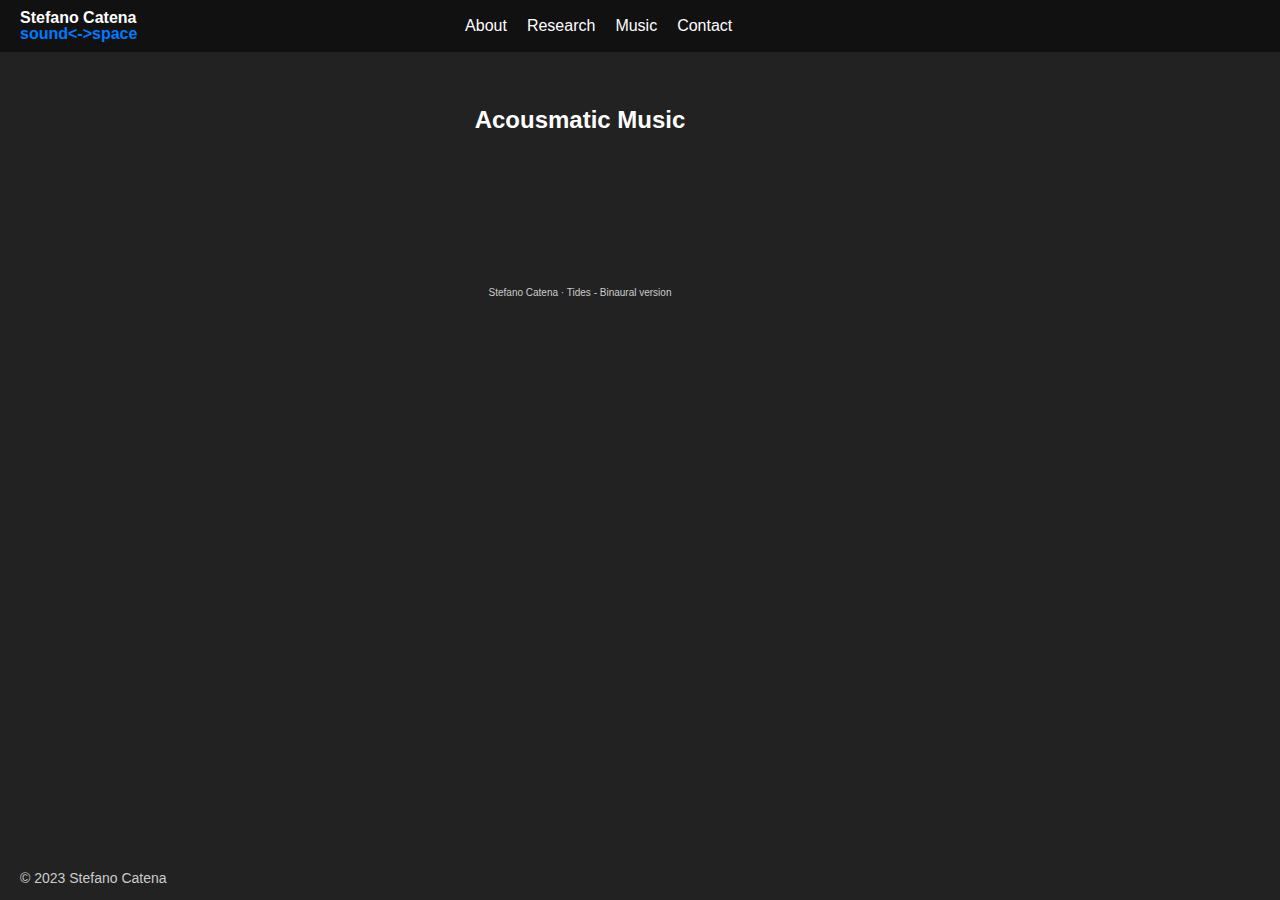
==== music.html @ 9e27ecdf "Upload files" ====
<!DOCTYPE html>
<html lang="en">
<head>
  <meta charset="UTF-8">
  <meta name="viewport" content="width=device-width, initial-scale=1.0">
  <title>Stefano Catena - Music</title>
  <link rel="stylesheet" href="styles.css">
</head>
<body>
  <header>
    <div class="header-content">
        <div class="branding">
            <h1>
              <a href="index.html">
                <span class="name">Stefano Catena</span><br>
                <span class="tagline">sound&lt;-&gt;space</span>
            </a>
            </h1>
        </div>
        <nav>
        <ul>
            <li><a href="index.html">About</a></li>
            <li><a href="research.html">Research</a></li>
            <li><a href="music.html">Music</a></li>
            <li><a href="contact.html">Contact</a></li>
        </ul>
        </nav>
    </div>
  </header>
  <div class="fixed-image"></div>


  <main>
    <section id="music">
      <h2>Acousmatic Music</h2>
    </section>
    <section>
      <iframe width="500" height="100" scrolling="no" frameborder="no" allow="autoplay" src="https://w.soundcloud.com/player/?url=https%3A//api.soundcloud.com/tracks/1322371567&color=%23ff5500&auto_play=false&hide_related=false&show_comments=true&show_user=true&show_reposts=false&show_teaser=true&visual=true"></iframe><div style="font-size: 10px; color: #cccccc;line-break: anywhere;word-break: normal;overflow: hidden;white-space: nowrap;text-overflow: ellipsis; font-family: Interstate,Lucida Grande,Lucida Sans Unicode,Lucida Sans,Garuda,Verdana,Tahoma,sans-serif;font-weight: 100;"><a href="https://soundcloud.com/stefanocatena" title="Stefano Catena" target="_blank" style="color: #cccccc; text-decoration: none;">Stefano Catena</a> · <a href="https://soundcloud.com/stefanocatena/tides-binaural" title="Tides - Binaural version" target="_blank" style="color: #cccccc; text-decoration: none;">Tides - Binaural version</a></div>
      
    </section>
  </main>

  <footer>
    <p>&copy; 2023 Stefano Catena</p>
  </footer>
</body>
</html>
---- styles.css ----
/* Reset styles */
* {
  box-sizing: border-box;
  margin: 0;
  padding: 0;
}

/* Global styles */
body {
  font-family: "Arial", sans-serif;
  background-color: #222;
  color: #fff;
  line-height: 1.5;
  display: flex;
  flex-direction: column;
  min-height: 100vh; /* Set minimum height to ensure the footer sticks to the bottom */
  overflow: scroll;
}

a {
  color: #fff;
  text-decoration: none;
}

/* Header */
header {
  background-color: #111;
  padding: 10px 20px;
}

.header-content {
  display: flex;
  align-items: center;
}

nav {
  flex-grow: 1;
  display: flex;
  justify-content: center;
  align-items: center;
  margin-right: 200px;
}

nav ul {
  list-style: none;
  display: flex;
  justify-content: center;
  align-items: center;
}

nav ul li {
  margin-right: 20px;
}

nav ul li:last-child {
  margin-right: 0;
}

nav ul li a {
  position: relative; /* Add relative positioning */
}

nav ul li a:after {
  content: "";
  position: absolute;
  bottom: -5px; /* Adjust the position of the underline */
  left: 0;
  width: 100%;
  height: 2px;
  background-color: #fff;
  transform: scaleX(0); /* Start with no underline */
  transition: transform 0.2s ease-in-out;
}

nav ul li a:hover:after {
  transform: scaleX(1); /* Apply the underline effect on hover */
}

/* Main */
main {
  flex: 1; /* Fill the remaining vertical space */
  padding: 50px 40px;
  margin-right: 120px;
  text-align: center;
}

section {
  margin-bottom: 40px;
}

h1, h2 {
  font-family: "Arial", sans-serif;
  font-weight: 700;
  color: #fff;
}

h1 {
  font-size: 18px;
  margin-bottom: 20px;
  line-height: 1;
}


h2 {
  font-size: 24px;
  margin-bottom: 10px;
}

p {
  margin-bottom: 20px;
  color: #ccc;
}

.button {
  display: inline-block;
  padding: 10px 20px;
  background-color: #007bff;
  color: #fff;
  border-radius: 4px;
  transition: background-color 0.3s ease;
}

.button:hover {
  background-color: #0056b3;
}

.name {
  color: #ffffff; /* Green color for the name */
}

.tagline {
  color: #007bff; /* Blue color for the tagline */
}

.branding {
  display: flex;
  align-items: center;
}

.branding h1 {
  font-family: "Raleway", sans-serif;
  font-weight: 700;
  font-size: 16px;
  color: #fff;
  margin: 0;
  line-height: 1;
}

/* Footer */
footer {
  background-color: #222;
  padding: 8px 20px;
  text-align: center;
  color: #ccc;
  display: flex;
  justify-content: left; /* Center the content horizontally */
  align-items: left; /* Center the content vertically */
  height: 40px; /* Set a fixed height to keep the footer centered */
}

footer p {
  font-size: 14px; /* Adjust the font size as desired */
}

/* Add the following CSS rules to your existing styles.css file */

section#about {
text-align: left;
}

.flex-container {
  display: flex;
}

.left-column {
  flex: 1;
  line-height: 1.1;
  padding-right: 20px;
  margin-left: 200px;
}

.right-column {
  flex: 1;
  line-height: 0.1;
  display: flex;
  flex-direction: column;
  align-items: center;
  justify-content: center;
  padding-left: -10px;
}

.right-column img {
  max-width: 60%;
  height: auto;
}

section#research {
  text-align: left;
  margin-left: 150px;

}

hr.divide {
  align-content: left;
  background-color: whitesmoke;
  width: 80%;
  height: 1px;
  border-top: 1px solid black
}


section
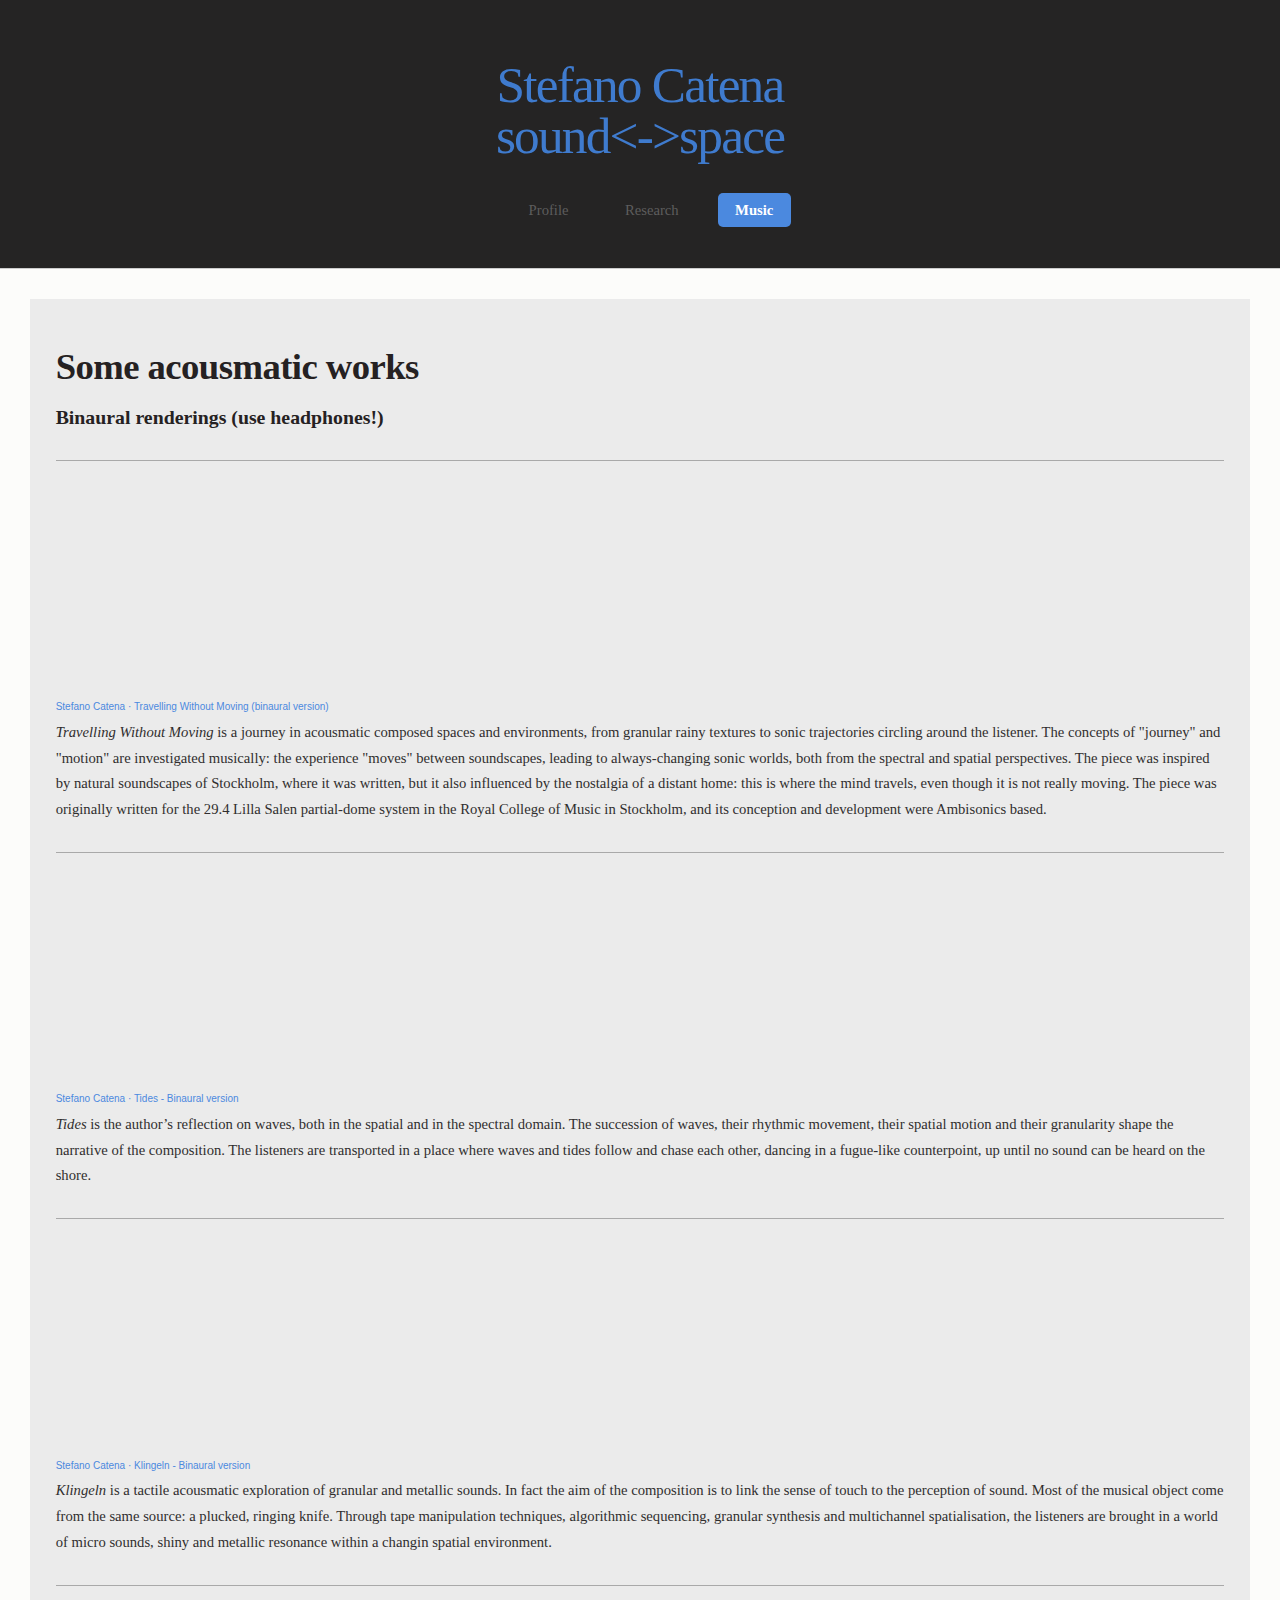
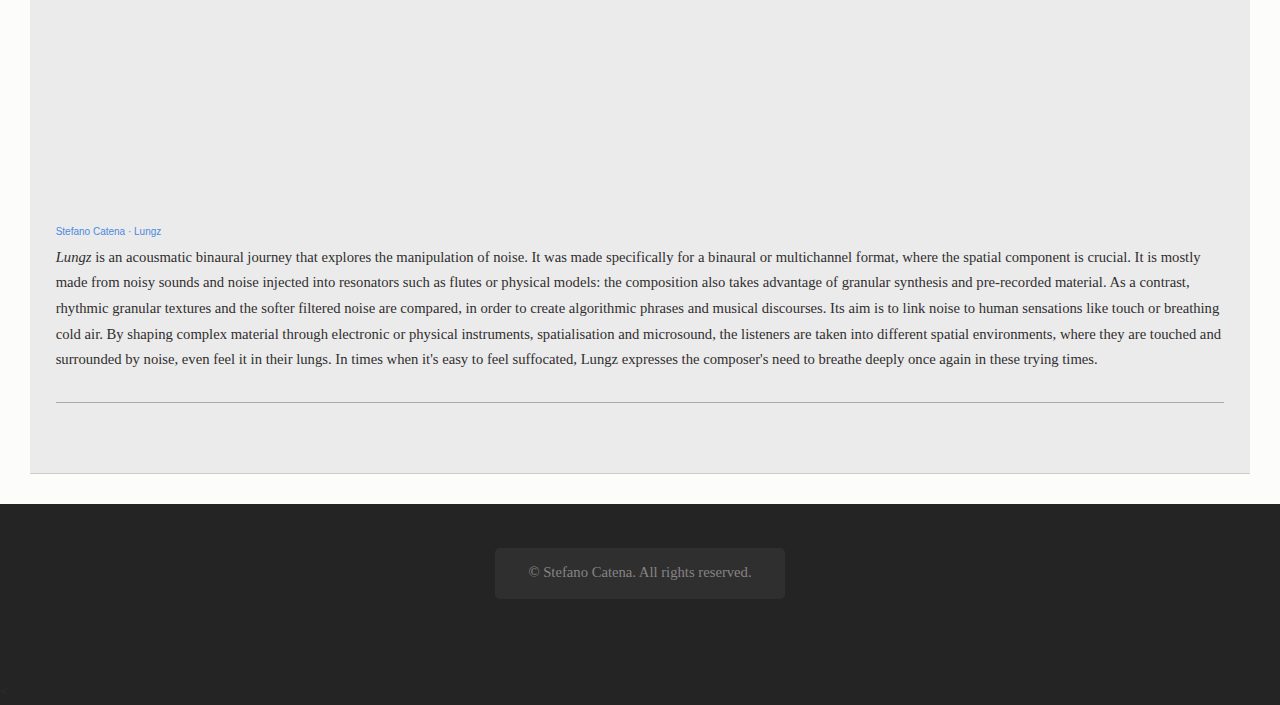
==== commit 1638b5c2: "Upload" ====
--- a/music.html
+++ b/music.html
@@ -1,47 +1,100 @@
-<!DOCTYPE html>
-<html lang="en">
-<head>
-  <meta charset="UTF-8">
-  <meta name="viewport" content="width=device-width, initial-scale=1.0">
-  <title>Stefano Catena - Music</title>
-  <link rel="stylesheet" href="styles.css">
-</head>
-<body>
-  <header>
-    <div class="header-content">
-        <div class="branding">
-            <h1>
-              <a href="index.html">
-                <span class="name">Stefano Catena</span><br>
-                <span class="tagline">sound&lt;-&gt;space</span>
-            </a>
-            </h1>
-        </div>
-        <nav>
-        <ul>
-            <li><a href="index.html">About</a></li>
-            <li><a href="research.html">Research</a></li>
-            <li><a href="music.html">Music</a></li>
-            <li><a href="contact.html">Contact</a></li>
-        </ul>
-        </nav>
-    </div>
-  </header>
-  <div class="fixed-image"></div>
-
-
-  <main>
-    <section id="music">
-      <h2>Acousmatic Music</h2>
-    </section>
-    <section>
-      <iframe width="500" height="100" scrolling="no" frameborder="no" allow="autoplay" src="https://w.soundcloud.com/player/?url=https%3A//api.soundcloud.com/tracks/1322371567&color=%23ff5500&auto_play=false&hide_related=false&show_comments=true&show_user=true&show_reposts=false&show_teaser=true&visual=true"></iframe><div style="font-size: 10px; color: #cccccc;line-break: anywhere;word-break: normal;overflow: hidden;white-space: nowrap;text-overflow: ellipsis; font-family: Interstate,Lucida Grande,Lucida Sans Unicode,Lucida Sans,Garuda,Verdana,Tahoma,sans-serif;font-weight: 100;"><a href="https://soundcloud.com/stefanocatena" title="Stefano Catena" target="_blank" style="color: #cccccc; text-decoration: none;">Stefano Catena</a> · <a href="https://soundcloud.com/stefanocatena/tides-binaural" title="Tides - Binaural version" target="_blank" style="color: #cccccc; text-decoration: none;">Tides - Binaural version</a></div>
-      
-    </section>
-  </main>
-
-  <footer>
-    <p>&copy; 2023 Stefano Catena</p>
-  </footer>
-</body>
-</html>
+<!DOCTYPE HTML>
+<html>
+	<head>
+		<title>Stefano Catena - Music</title>
+		<meta charset="utf-8" />
+		<meta name="viewport" content="width=device-width, initial-scale=1, user-scalable=no" />
+		<link rel="stylesheet" href="assets/css/main.css" />
+	</head>
+	<body class="no-sidebar is-preload">
+		<div id="page-wrapper">
+
+			<!-- Header -->
+				<section id="header">
+
+					<!-- Logo -->
+					<h1>  
+						<a href="index.html">
+							<span class="name">Stefano Catena</span><br>
+							<span class="tagline">sound&lt;-&gt;space</span>
+						</a>
+					</h1>
+					<!-- Nav -->
+					<nav id="nav">
+						<ul>
+							<li><a href="index.html">Profile</a></li>
+							<li><a href="research.html">Research</a></li>
+							<li class="current"><a href="music.html">Music</a></li>
+						</ul>
+					</nav>
+
+				</section>
+
+			<!-- Main -->
+				<section id="main">
+					<div class="container">
+
+						<!-- Content -->
+							<article class="box post">
+								<header>
+									<h2>Some acousmatic works</h2><br>
+									<h3>Binaural renderings (use headphones!)</h3>
+								</header>
+								<hr>
+								<p>
+									<iframe width="100%" height="166" scrolling="yes" frameborder="no" allow="autoplay" src="https://w.soundcloud.com/player/?url=https%3A//api.soundcloud.com/tracks/1598462472&color=%23393939&auto_play=false&hide_related=false&show_comments=true&show_user=true&show_reposts=false&show_teaser=true&visual=true"></iframe><div style="font-size: 10px; color: #4b89df;line-break: anywhere;word-break: normal;overflow: hidden;white-space: nowrap;text-overflow: ellipsis; font-family: Interstate,Lucida Grande,Lucida Sans Unicode,Lucida Sans,Garuda,Verdana,Tahoma,sans-serif;font-weight: 100;"><a href="https://soundcloud.com/stefanocatena" title="Stefano Catena" target="_blank" style="color: #4b89df; text-decoration: none;">Stefano Catena</a> · <a href="https://soundcloud.com/stefanocatena/travelling-without-moving-binaural-version" title="Travelling Without Moving (binaural version)" target="_blank" style="color: #4b89df; text-decoration: none;">Travelling Without Moving (binaural version)</a></div>
+									<em>Travelling Without Moving</em> is a journey in acousmatic composed spaces and environments, from granular rainy textures to sonic trajectories circling around the listener. The concepts of "journey" and "motion" are investigated musically: the experience "moves" between soundscapes, leading to always-changing sonic worlds, both from the spectral and spatial perspectives. The piece was inspired by natural soundscapes of Stockholm, where it was written, but it also influenced by the nostalgia of a distant home: this is where the mind travels, even though it is not really moving. The piece was originally written for the 29.4 Lilla Salen partial-dome system in the Royal College of Music in Stockholm, and its conception and development were Ambisonics based. 
+									<hr>
+								</p>
+								<p>
+									<iframe width="100%" height="166" scrolling="yes" frameborder="no" allow="autoplay" src="https://w.soundcloud.com/player/?url=https%3A//api.soundcloud.com/tracks/1322371567&color=%23ff5500&auto_play=false&hide_related=false&show_comments=true&show_user=true&show_reposts=false&show_teaser=true&visual=true"></iframe><div style="font-size: 10px; color: #4b89df;line-break: anywhere;word-break: normal;overflow: hidden;white-space: nowrap;text-overflow: ellipsis; font-family: Interstate,Lucida Grande,Lucida Sans Unicode,Lucida Sans,Garuda,Verdana,Tahoma,sans-serif;font-weight: 100;"><a href="https://soundcloud.com/stefanocatena" title="Stefano Catena" target="_blank" style="color: #4b89df; text-decoration: none;">Stefano Catena</a> · <a href="https://soundcloud.com/stefanocatena/tides-binaural" title="Tides - Binaural version" target="_blank" style="color: #4b89df; text-decoration: none;">Tides - Binaural version</a></div>
+									<em>Tides</em> is the author’s reflection on waves, both in the spatial and in the spectral domain. The succession of waves, their rhythmic movement, their spatial motion and their granularity shape the narrative of the composition. The listeners are transported in a place where waves and tides follow and chase each other, dancing in a fugue-like counterpoint, up until no sound can be heard on the shore.
+									<hr>
+								</p>
+								<p>
+									<iframe width="100%" height="166" scrolling="yes" frameborder="no" allow="autoplay" src="https://w.soundcloud.com/player/?url=https%3A//api.soundcloud.com/tracks/1440962890&color=%23393939&auto_play=false&hide_related=false&show_comments=true&show_user=true&show_reposts=false&show_teaser=true&visual=true"></iframe><div style="font-size: 10px; color: #4b89df;line-break: anywhere;word-break: normal;overflow: hidden;white-space: nowrap;text-overflow: ellipsis; font-family: Interstate,Lucida Grande,Lucida Sans Unicode,Lucida Sans,Garuda,Verdana,Tahoma,sans-serif;font-weight: 100;"><a href="https://soundcloud.com/stefanocatena" title="Stefano Catena" target="_blank" style="color: #4b89df; text-decoration: none;">Stefano Catena</a> · <a href="https://soundcloud.com/stefanocatena/klingeln-binaural" title="Klingeln - Binaural version" target="_blank" style="color: #4b89df; text-decoration: none;">Klingeln - Binaural version</a></div>
+									<em>Klingeln</em> is a tactile acousmatic exploration of granular and metallic sounds. In fact the aim of the composition is to link the sense of touch to the perception of sound. Most of the musical object come from the same source: a plucked, ringing knife. Through tape manipulation techniques, algorithmic sequencing, granular synthesis and multichannel spatialisation, the listeners are brought in a world of micro sounds, shiny and metallic resonance within a changin spatial environment.
+									<hr>
+								</p>
+								<p>
+									<iframe width="100%" height="166" scrolling="yes" frameborder="no" allow="autoplay" src="https://w.soundcloud.com/player/?url=https%3A//api.soundcloud.com/tracks/858881077&color=%23393939&auto_play=false&hide_related=false&show_comments=true&show_user=true&show_reposts=false&show_teaser=true&visual=true"></iframe><div style="font-size: 10px; color: #4b89df;line-break: anywhere;word-break: normal;overflow: hidden;white-space: nowrap;text-overflow: ellipsis; font-family: Interstate,Lucida Grande,Lucida Sans Unicode,Lucida Sans,Garuda,Verdana,Tahoma,sans-serif;font-weight: 100;"><a href="https://soundcloud.com/stefanocatena" title="Stefano Catena" target="_blank" style="color: #4b89df; text-decoration: none;">Stefano Catena</a> · <a href="https://soundcloud.com/stefanocatena/lungz" title="Lungz" target="_blank" style="color: #4b89df; text-decoration: none;">Lungz</a></div>
+									<em>Lungz</em> is an acousmatic binaural journey that explores the manipulation of noise. It was made specifically for a binaural or multichannel format, where the spatial component is crucial. It is mostly made from noisy sounds and noise injected into resonators such as flutes or physical models: the composition also takes advantage of granular synthesis and pre-recorded material. As a contrast, rhythmic granular textures and the softer filtered noise are compared, in order to create algorithmic phrases and musical discourses. Its aim is to link noise to human sensations like touch or breathing cold air. By shaping complex material through electronic or physical instruments, spatialisation and microsound, the listeners are taken into different spatial environments, where they are touched and surrounded by noise, even feel it in their lungs. In times when it's easy to feel suffocated, Lungz expresses the composer's need to breathe deeply once again in these trying times.
+									<hr>
+								</p>
+								
+								</section>
+							</article>
+
+					</div>
+				</section>
+
+			<!-- Footer -->
+				<section id="footer">
+					<div class="container">
+						<div class="row">
+							<div class="col-12">
+
+								<!-- Copyright -->
+									<div id="copyright">
+										<ul class="links">
+											<li>&copy; Stefano Catena. All rights reserved.</li>
+										</ul>
+									</div>
+
+							</div>
+						</div>
+					</div>
+				</section>
+
+		</div>
+
+		<!-- Scripts -->
+			<script src="assets/js/jquery.min.js"></script>
+			<script src="assets/js/jquery.dropotron.min.js"></script>
+			<script src="assets/js/browser.min.js"></script>
+			<script src="assets/js/breakpoints.min.js"></script>
+			<script src="assets/js/util.js"></script>
+			<script src="assets/js/main.js"></script>
+<
+	</body>
+</html>--- a/assets/css/main.css
+++ b/assets/css/main.css
@@ -0,0 +1,2949 @@
+@import url("fontawesome-all.min.css");
+@import url("https://fonts.googleapis.com/css?family=Source+Sans+Pro:300,400,700,900,300italic");
+
+/*
+	Dopetrope by HTML5 UP
+	html5up.net | @ajlkn
+	Free for personal and commercial use under the CCA 3.0 license (html5up.net/license)
+*/
+
+html, body, div, span, applet, object,
+iframe, h1, h2, h3, h4, h5, h6, p, blockquote,
+pre, a, abbr, acronym, address, big, cite,
+code, del, dfn, em, img, ins, kbd, q, s, samp,
+small, strike, strong, sub, sup, tt, var, b,
+u, i, center, dl, dt, dd, ol, ul, li, fieldset,
+form, label, legend, table, caption, tbody,
+tfoot, thead, tr, th, td, article, aside,
+canvas, details, embed, figure, figcaption,
+footer, header, hgroup, menu, nav, output, ruby,
+section, summary, time, mark, audio, video {
+	margin: 0;
+	padding: 0;
+	border: 0;
+	font-size: 100%;
+	font: inherit;
+	vertical-align: baseline;}
+
+article, aside, details, figcaption, figure,
+footer, header, hgroup, menu, nav, section {
+	display: block;}
+
+body {
+	line-height: 1;
+}
+
+ol, ul {
+	list-style: none;
+}
+
+blockquote, q {
+	quotes: none;
+}
+
+	blockquote:before, blockquote:after, q:before, q:after {
+		content: '';
+		content: none;
+	}
+
+table {
+	border-collapse: collapse;
+	border-spacing: 0;
+}
+
+body {
+	-webkit-text-size-adjust: none;
+}
+
+mark {
+	background-color: transparent;
+	color: inherit;
+}
+
+input::-moz-focus-inner {
+	border: 0;
+	padding: 0;
+}
+
+input, select, textarea {
+	-moz-appearance: none;
+	-webkit-appearance: none;
+	-ms-appearance: none;
+	appearance: none;
+}
+
+/* Basic */
+
+	html {
+		box-sizing: border-box;
+	}
+
+	*, *:before, *:after {
+		box-sizing: inherit;
+	}
+
+	body {
+		background: #252424;
+	}
+
+		body.is-preload *, body.is-preload *:before, body.is-preload *:after {
+			-moz-animation: none !important;
+			-webkit-animation: none !important;
+			-ms-animation: none !important;
+			animation: none !important;
+			-moz-transition: none !important;
+			-webkit-transition: none !important;
+			-ms-transition: none !important;
+			transition: none !important;
+		}
+
+	body, input, textarea, select {
+		font-family: 'Verdana';
+		font-weight: 300;
+		color: #302e2e;
+		font-size: 14pt;
+		line-height: 1.75em;
+	}
+
+	strong, b {
+		color: #000000;
+		font-weight: 550;
+		font-stye: bold;
+	}
+
+	i, em {
+		font-style: italic;
+	}
+
+	sub {
+		position: relative;
+		top: 0.5em;
+		font-size: 0.8em;
+	}
+
+	sup {
+		position: relative;
+		top: -0.5em;
+		font-size: 0.8em;
+	}
+
+	blockquote {
+		border-left: solid 0.75em #dddddd;
+		padding: 1em 0 1em 1.5em;
+		font-style: italic;
+	}
+
+	h1, h2, h3, h4, h5, h6 {
+		color: #252122;
+		font-weight: 700;
+	}
+
+	h1 a, h2 a, h3 a, h4 a, h5 a, h6 a {
+		color: inherit;
+		text-decoration: none;
+	}
+
+	h2 {
+		font-size: 1.5em;
+	}
+
+	h3 {
+		font-size: 1.35em;
+	}
+
+	a {
+		color: #4d79f3;
+		text-decoration: none;
+	}
+
+		a:hover {
+			color: #7e9ae9;
+			text-decoration: none ;
+		}
+
+	br.clear {
+		clear: both;
+	}
+
+	hr {
+		border: 0;
+		border-top: solid 1px #a9a9a9;
+		height: 1px;
+		margin: 2em 0 2em 0;
+	}
+
+	p, ul, ol, dl, table {
+		margin-bottom: 2em;
+	}
+
+/* Container */
+
+	.container {
+		margin: 0 auto;
+		max-width: 100%;
+		width: 70em;
+	}
+
+		@media screen and (max-width: 1680px) {
+
+			.container {
+				width: 70em;
+			}
+
+		}
+
+		@media screen and (max-width: 1280px) {
+
+			.container {
+				width: calc(100% - 60px);
+			}
+
+		}
+
+		@media screen and (max-width: 980px) {
+
+			.container {
+				width: calc(100% - 80px);
+			}
+
+		}
+
+		@media screen and (max-width: 736px) {
+
+			.container {
+				width: calc(100% - 40px);
+			}
+
+		}
+
+/* Row */
+
+	.row {
+		display: flex;
+		flex-wrap: wrap;
+		box-sizing: border-box;
+		align-items: stretch;
+	}
+
+		.row > * {
+			box-sizing: border-box;
+		}
+
+		.row.gtr-uniform > * > :last-child {
+			margin-bottom: 0;
+		}
+
+		.row.aln-left {
+			justify-content: flex-start;
+		}
+
+		.row.aln-center {
+			justify-content: center;
+		}
+
+		.row.aln-right {
+			justify-content: flex-end;
+		}
+
+		.row.aln-top {
+			align-items: flex-start;
+		}
+
+		.row.aln-middle {
+			align-items: center;
+		}
+
+		.row.aln-bottom {
+			align-items: flex-end;
+		}
+
+		.row > .imp {
+			order: -1;
+		}
+
+		.row > .col-1 {
+			width: 8.33333%;
+		}
+
+		.row > .off-1 {
+			margin-left: 8.33333%;
+		}
+
+		.row > .col-2 {
+			width: 16.66667%;
+		}
+
+		.row > .off-2 {
+			margin-left: 16.66667%;
+		}
+
+		.row > .col-3 {
+			width: 25%;
+		}
+
+		.row > .off-3 {
+			margin-left: 25%;
+		}
+
+		.row > .col-4 {
+			width: 33.33333%;
+		}
+
+		.row > .off-4 {
+			margin-left: 33.33333%;
+		}
+
+		.row > .col-5 {
+			width: 41.66667%;
+		}
+
+		.row > .off-5 {
+			margin-left: 41.66667%;
+		}
+
+		.row > .col-6 {
+			width: 50%;
+		}
+
+		.row > .off-6 {
+			margin-left: 50%;
+		}
+
+		.row > .col-7 {
+			width: 58.33333%;
+		}
+
+		.row > .off-7 {
+			margin-left: 58.33333%;
+		}
+
+		.row > .col-8 {
+			width: 66.66667%;
+		}
+
+		.row > .off-8 {
+			margin-left: 66.66667%;
+		}
+
+		.row > .col-9 {
+			width: 75%;
+		}
+
+		.row > .off-9 {
+			margin-left: 75%;
+		}
+
+		.row > .col-10 {
+			width: 83.33333%;
+		}
+
+		.row > .off-10 {
+			margin-left: 83.33333%;
+		}
+
+		.row > .col-11 {
+			width: 91.66667%;
+		}
+
+		.row > .off-11 {
+			margin-left: 91.66667%;
+		}
+
+		.row > .col-12 {
+			width: 100%;
+		}
+
+		.row > .off-12 {
+			margin-left: 100%;
+		}
+
+		.row.gtr-0 {
+			margin-top: 0px;
+			margin-left: 0px;
+		}
+
+			.row.gtr-0 > * {
+				padding: 0px 0 0 0px;
+			}
+
+			.row.gtr-0.gtr-uniform {
+				margin-top: 0px;
+			}
+
+				.row.gtr-0.gtr-uniform > * {
+					padding-top: 0px;
+				}
+
+		.row.gtr-25 {
+			margin-top: -12.5px;
+			margin-left: -12.5px;
+		}
+
+			.row.gtr-25 > * {
+				padding: 12.5px 0 0 12.5px;
+			}
+
+			.row.gtr-25.gtr-uniform {
+				margin-top: -12.5px;
+			}
+
+				.row.gtr-25.gtr-uniform > * {
+					padding-top: 12.5px;
+				}
+
+		.row.gtr-50 {
+			margin-top: -25px;
+			margin-left: -25px;
+		}
+
+			.row.gtr-50 > * {
+				padding: 25px 0 0 25px;
+			}
+
+			.row.gtr-50.gtr-uniform {
+				margin-top: -25px;
+			}
+
+				.row.gtr-50.gtr-uniform > * {
+					padding-top: 25px;
+				}
+
+		.row {
+			margin-top: -50px;
+			margin-left: -50px;
+		}
+
+			.row > * {
+				padding: 50px 0 0 50px;
+			}
+
+			.row.gtr-uniform {
+				margin-top: -50px;
+			}
+
+				.row.gtr-uniform > * {
+					padding-top: 50px;
+				}
+
+		.row.gtr-150 {
+			margin-top: -75px;
+			margin-left: -75px;
+		}
+
+			.row.gtr-150 > * {
+				padding: 75px 0 0 75px;
+			}
+
+			.row.gtr-150.gtr-uniform {
+				margin-top: -75px;
+			}
+
+				.row.gtr-150.gtr-uniform > * {
+					padding-top: 75px;
+				}
+
+		.row.gtr-200 {
+			margin-top: -100px;
+			margin-left: -100px;
+		}
+
+			.row.gtr-200 > * {
+				padding: 100px 0 0 100px;
+			}
+
+			.row.gtr-200.gtr-uniform {
+				margin-top: -100px;
+			}
+
+				.row.gtr-200.gtr-uniform > * {
+					padding-top: 100px;
+				}
+
+		@media screen and (max-width: 1680px) {
+
+			.row {
+				display: flex;
+				flex-wrap: wrap;
+				box-sizing: border-box;
+				align-items: stretch;
+			}
+
+				.row > * {
+					box-sizing: border-box;
+				}
+
+				.row.gtr-uniform > * > :last-child {
+					margin-bottom: 0;
+				}
+
+				.row.aln-left {
+					justify-content: flex-start;
+				}
+
+				.row.aln-center {
+					justify-content: center;
+				}
+
+				.row.aln-right {
+					justify-content: flex-end;
+				}
+
+				.row.aln-top {
+					align-items: flex-start;
+				}
+
+				.row.aln-middle {
+					align-items: center;
+				}
+
+				.row.aln-bottom {
+					align-items: flex-end;
+				}
+
+				.row > .imp-xlarge {
+					order: -1;
+				}
+
+				.row > .col-1-xlarge {
+					width: 8.33333%;
+				}
+
+				.row > .off-1-xlarge {
+					margin-left: 8.33333%;
+				}
+
+				.row > .col-2-xlarge {
+					width: 16.66667%;
+				}
+
+				.row > .off-2-xlarge {
+					margin-left: 16.66667%;
+				}
+
+				.row > .col-3-xlarge {
+					width: 25%;
+				}
+
+				.row > .off-3-xlarge {
+					margin-left: 25%;
+				}
+
+				.row > .col-4-xlarge {
+					width: 33.33333%;
+				}
+
+				.row > .off-4-xlarge {
+					margin-left: 33.33333%;
+				}
+
+				.row > .col-5-xlarge {
+					width: 41.66667%;
+				}
+
+				.row > .off-5-xlarge {
+					margin-left: 41.66667%;
+				}
+
+				.row > .col-6-xlarge {
+					width: 50%;
+				}
+
+				.row > .off-6-xlarge {
+					margin-left: 50%;
+				}
+
+				.row > .col-7-xlarge {
+					width: 58.33333%;
+				}
+
+				.row > .off-7-xlarge {
+					margin-left: 58.33333%;
+				}
+
+				.row > .col-8-xlarge {
+					width: 66.66667%;
+				}
+
+				.row > .off-8-xlarge {
+					margin-left: 66.66667%;
+				}
+
+				.row > .col-9-xlarge {
+					width: 75%;
+				}
+
+				.row > .off-9-xlarge {
+					margin-left: 75%;
+				}
+
+				.row > .col-10-xlarge {
+					width: 83.33333%;
+				}
+
+				.row > .off-10-xlarge {
+					margin-left: 83.33333%;
+				}
+
+				.row > .col-11-xlarge {
+					width: 91.66667%;
+				}
+
+				.row > .off-11-xlarge {
+					margin-left: 91.66667%;
+				}
+
+				.row > .col-12-xlarge {
+					width: 100%;
+				}
+
+				.row > .off-12-xlarge {
+					margin-left: 100%;
+				}
+
+				.row.gtr-0 {
+					margin-top: 0px;
+					margin-left: 0px;
+				}
+
+					.row.gtr-0 > * {
+						padding: 0px 0 0 0px;
+					}
+
+					.row.gtr-0.gtr-uniform {
+						margin-top: 0px;
+					}
+
+						.row.gtr-0.gtr-uniform > * {
+							padding-top: 0px;
+						}
+
+				.row.gtr-25 {
+					margin-top: -12.5px;
+					margin-left: -12.5px;
+				}
+
+					.row.gtr-25 > * {
+						padding: 12.5px 0 0 12.5px;
+					}
+
+					.row.gtr-25.gtr-uniform {
+						margin-top: -12.5px;
+					}
+
+						.row.gtr-25.gtr-uniform > * {
+							padding-top: 12.5px;
+						}
+
+				.row.gtr-50 {
+					margin-top: -25px;
+					margin-left: -25px;
+				}
+
+					.row.gtr-50 > * {
+						padding: 25px 0 0 25px;
+					}
+
+					.row.gtr-50.gtr-uniform {
+						margin-top: -25px;
+					}
+
+						.row.gtr-50.gtr-uniform > * {
+							padding-top: 25px;
+						}
+
+				.row {
+					margin-top: -50px;
+					margin-left: -50px;
+				}
+
+					.row > * {
+						padding: 50px 0 0 50px;
+					}
+
+					.row.gtr-uniform {
+						margin-top: -50px;
+					}
+
+						.row.gtr-uniform > * {
+							padding-top: 50px;
+						}
+
+				.row.gtr-150 {
+					margin-top: -75px;
+					margin-left: -75px;
+				}
+
+					.row.gtr-150 > * {
+						padding: 75px 0 0 75px;
+					}
+
+					.row.gtr-150.gtr-uniform {
+						margin-top: -75px;
+					}
+
+						.row.gtr-150.gtr-uniform > * {
+							padding-top: 75px;
+						}
+
+				.row.gtr-200 {
+					margin-top: -100px;
+					margin-left: -100px;
+				}
+
+					.row.gtr-200 > * {
+						padding: 100px 0 0 100px;
+					}
+
+					.row.gtr-200.gtr-uniform {
+						margin-top: -100px;
+					}
+
+						.row.gtr-200.gtr-uniform > * {
+							padding-top: 100px;
+						}
+
+		}
+
+		@media screen and (max-width: 1280px) {
+
+			.row {
+				display: flex;
+				flex-wrap: wrap;
+				box-sizing: border-box;
+				align-items: stretch;
+			}
+
+				.row > * {
+					box-sizing: border-box;
+				}
+
+				.row.gtr-uniform > * > :last-child {
+					margin-bottom: 0;
+				}
+
+				.row.aln-left {
+					justify-content: flex-start;
+				}
+
+				.row.aln-center {
+					justify-content: center;
+				}
+
+				.row.aln-right {
+					justify-content: flex-end;
+				}
+
+				.row.aln-top {
+					align-items: flex-start;
+				}
+
+				.row.aln-middle {
+					align-items: center;
+				}
+
+				.row.aln-bottom {
+					align-items: flex-end;
+				}
+
+				.row > .imp-large {
+					order: -1;
+				}
+
+				.row > .col-1-large {
+					width: 8.33333%;
+				}
+
+				.row > .off-1-large {
+					margin-left: 8.33333%;
+				}
+
+				.row > .col-2-large {
+					width: 16.66667%;
+				}
+
+				.row > .off-2-large {
+					margin-left: 16.66667%;
+				}
+
+				.row > .col-3-large {
+					width: 25%;
+				}
+
+				.row > .off-3-large {
+					margin-left: 25%;
+				}
+
+				.row > .col-4-large {
+					width: 33.33333%;
+				}
+
+				.row > .off-4-large {
+					margin-left: 33.33333%;
+				}
+
+				.row > .col-5-large {
+					width: 41.66667%;
+				}
+
+				.row > .off-5-large {
+					margin-left: 41.66667%;
+				}
+
+				.row > .col-6-large {
+					width: 50%;
+				}
+
+				.row > .off-6-large {
+					margin-left: 50%;
+				}
+
+				.row > .col-7-large {
+					width: 58.33333%;
+				}
+
+				.row > .off-7-large {
+					margin-left: 58.33333%;
+				}
+
+				.row > .col-8-large {
+					width: 66.66667%;
+				}
+
+				.row > .off-8-large {
+					margin-left: 66.66667%;
+				}
+
+				.row > .col-9-large {
+					width: 75%;
+				}
+
+				.row > .off-9-large {
+					margin-left: 75%;
+				}
+
+				.row > .col-10-large {
+					width: 83.33333%;
+				}
+
+				.row > .off-10-large {
+					margin-left: 83.33333%;
+				}
+
+				.row > .col-11-large {
+					width: 91.66667%;
+				}
+
+				.row > .off-11-large {
+					margin-left: 91.66667%;
+				}
+
+				.row > .col-12-large {
+					width: 100%;
+				}
+
+				.row > .off-12-large {
+					margin-left: 100%;
+				}
+
+				.row.gtr-0 {
+					margin-top: 0px;
+					margin-left: 0px;
+				}
+
+					.row.gtr-0 > * {
+						padding: 0px 0 0 0px;
+					}
+
+					.row.gtr-0.gtr-uniform {
+						margin-top: 0px;
+					}
+
+						.row.gtr-0.gtr-uniform > * {
+							padding-top: 0px;
+						}
+
+				.row.gtr-25 {
+					margin-top: -7.5px;
+					margin-left: -7.5px;
+				}
+
+					.row.gtr-25 > * {
+						padding: 7.5px 0 0 7.5px;
+					}
+
+					.row.gtr-25.gtr-uniform {
+						margin-top: -7.5px;
+					}
+
+						.row.gtr-25.gtr-uniform > * {
+							padding-top: 7.5px;
+						}
+
+				.row.gtr-50 {
+					margin-top: -15px;
+					margin-left: -15px;
+				}
+
+					.row.gtr-50 > * {
+						padding: 15px 0 0 15px;
+					}
+
+					.row.gtr-50.gtr-uniform {
+						margin-top: -15px;
+					}
+
+						.row.gtr-50.gtr-uniform > * {
+							padding-top: 15px;
+						}
+
+				.row {
+					margin-top: -30px;
+					margin-left: -30px;
+				}
+
+					.row > * {
+						padding: 30px 0 0 30px;
+					}
+
+					.row.gtr-uniform {
+						margin-top: -30px;
+					}
+
+						.row.gtr-uniform > * {
+							padding-top: 30px;
+						}
+
+				.row.gtr-150 {
+					margin-top: -45px;
+					margin-left: -45px;
+				}
+
+					.row.gtr-150 > * {
+						padding: 45px 0 0 45px;
+					}
+
+					.row.gtr-150.gtr-uniform {
+						margin-top: -45px;
+					}
+
+						.row.gtr-150.gtr-uniform > * {
+							padding-top: 45px;
+						}
+
+				.row.gtr-200 {
+					margin-top: -60px;
+					margin-left: -60px;
+				}
+
+					.row.gtr-200 > * {
+						padding: 60px 0 0 60px;
+					}
+
+					.row.gtr-200.gtr-uniform {
+						margin-top: -60px;
+					}
+
+						.row.gtr-200.gtr-uniform > * {
+							padding-top: 60px;
+						}
+
+		}
+
+		@media screen and (max-width: 980px) {
+
+			.row {
+				display: flex;
+				flex-wrap: wrap;
+				box-sizing: border-box;
+				align-items: stretch;
+			}
+
+				.row > * {
+					box-sizing: border-box;
+				}
+
+				.row.gtr-uniform > * > :last-child {
+					margin-bottom: 0;
+				}
+
+				.row.aln-left {
+					justify-content: flex-start;
+				}
+
+				.row.aln-center {
+					justify-content: center;
+				}
+
+				.row.aln-right {
+					justify-content: flex-end;
+				}
+
+				.row.aln-top {
+					align-items: flex-start;
+				}
+
+				.row.aln-middle {
+					align-items: center;
+				}
+
+				.row.aln-bottom {
+					align-items: flex-end;
+				}
+
+				.row > .imp-medium {
+					order: -1;
+				}
+
+				.row > .col-1-medium {
+					width: 8.33333%;
+				}
+
+				.row > .off-1-medium {
+					margin-left: 8.33333%;
+				}
+
+				.row > .col-2-medium {
+					width: 16.66667%;
+				}
+
+				.row > .off-2-medium {
+					margin-left: 16.66667%;
+				}
+
+				.row > .col-3-medium {
+					width: 25%;
+				}
+
+				.row > .off-3-medium {
+					margin-left: 25%;
+				}
+
+				.row > .col-4-medium {
+					width: 33.33333%;
+				}
+
+				.row > .off-4-medium {
+					margin-left: 33.33333%;
+				}
+
+				.row > .col-5-medium {
+					width: 41.66667%;
+				}
+
+				.row > .off-5-medium {
+					margin-left: 41.66667%;
+				}
+
+				.row > .col-6-medium {
+					width: 50%;
+				}
+
+				.row > .off-6-medium {
+					margin-left: 50%;
+				}
+
+				.row > .col-7-medium {
+					width: 58.33333%;
+				}
+
+				.row > .off-7-medium {
+					margin-left: 58.33333%;
+				}
+
+				.row > .col-8-medium {
+					width: 66.66667%;
+				}
+
+				.row > .off-8-medium {
+					margin-left: 66.66667%;
+				}
+
+				.row > .col-9-medium {
+					width: 75%;
+				}
+
+				.row > .off-9-medium {
+					margin-left: 75%;
+				}
+
+				.row > .col-10-medium {
+					width: 83.33333%;
+				}
+
+				.row > .off-10-medium {
+					margin-left: 83.33333%;
+				}
+
+				.row > .col-11-medium {
+					width: 91.66667%;
+				}
+
+				.row > .off-11-medium {
+					margin-left: 91.66667%;
+				}
+
+				.row > .col-12-medium {
+					width: 100%;
+				}
+
+				.row > .off-12-medium {
+					margin-left: 100%;
+				}
+
+				.row.gtr-0 {
+					margin-top: 0px;
+					margin-left: 0px;
+				}
+
+					.row.gtr-0 > * {
+						padding: 0px 0 0 0px;
+					}
+
+					.row.gtr-0.gtr-uniform {
+						margin-top: 0px;
+					}
+
+						.row.gtr-0.gtr-uniform > * {
+							padding-top: 0px;
+						}
+
+				.row.gtr-25 {
+					margin-top: -10px;
+					margin-left: -10px;
+				}
+
+					.row.gtr-25 > * {
+						padding: 10px 0 0 10px;
+					}
+
+					.row.gtr-25.gtr-uniform {
+						margin-top: -10px;
+					}
+
+						.row.gtr-25.gtr-uniform > * {
+							padding-top: 10px;
+						}
+
+				.row.gtr-50 {
+					margin-top: -20px;
+					margin-left: -20px;
+				}
+
+					.row.gtr-50 > * {
+						padding: 20px 0 0 20px;
+					}
+
+					.row.gtr-50.gtr-uniform {
+						margin-top: -20px;
+					}
+
+						.row.gtr-50.gtr-uniform > * {
+							padding-top: 20px;
+						}
+
+				.row {
+					margin-top: -40px;
+					margin-left: -40px;
+				}
+
+					.row > * {
+						padding: 40px 0 0 40px;
+					}
+
+					.row.gtr-uniform {
+						margin-top: -40px;
+					}
+
+						.row.gtr-uniform > * {
+							padding-top: 40px;
+						}
+
+				.row.gtr-150 {
+					margin-top: -60px;
+					margin-left: -60px;
+				}
+
+					.row.gtr-150 > * {
+						padding: 60px 0 0 60px;
+					}
+
+					.row.gtr-150.gtr-uniform {
+						margin-top: -60px;
+					}
+
+						.row.gtr-150.gtr-uniform > * {
+							padding-top: 60px;
+						}
+
+				.row.gtr-200 {
+					margin-top: -80px;
+					margin-left: -80px;
+				}
+
+					.row.gtr-200 > * {
+						padding: 80px 0 0 80px;
+					}
+
+					.row.gtr-200.gtr-uniform {
+						margin-top: -80px;
+					}
+
+						.row.gtr-200.gtr-uniform > * {
+							padding-top: 80px;
+						}
+
+		}
+
+		@media screen and (max-width: 736px) {
+
+			.row {
+				display: flex;
+				flex-wrap: wrap;
+				box-sizing: border-box;
+				align-items: stretch;
+			}
+
+				.row > * {
+					box-sizing: border-box;
+				}
+
+				.row.gtr-uniform > * > :last-child {
+					margin-bottom: 0;
+				}
+
+				.row.aln-left {
+					justify-content: flex-start;
+				}
+
+				.row.aln-center {
+					justify-content: center;
+				}
+
+				.row.aln-right {
+					justify-content: flex-end;
+				}
+
+				.row.aln-top {
+					align-items: flex-start;
+				}
+
+				.row.aln-middle {
+					align-items: center;
+				}
+
+				.row.aln-bottom {
+					align-items: flex-end;
+				}
+
+				.row > .imp-small {
+					order: -1;
+				}
+
+				.row > .col-1-small {
+					width: 8.33333%;
+				}
+
+				.row > .off-1-small {
+					margin-left: 8.33333%;
+				}
+
+				.row > .col-2-small {
+					width: 16.66667%;
+				}
+
+				.row > .off-2-small {
+					margin-left: 16.66667%;
+				}
+
+				.row > .col-3-small {
+					width: 25%;
+				}
+
+				.row > .off-3-small {
+					margin-left: 25%;
+				}
+
+				.row > .col-4-small {
+					width: 33.33333%;
+				}
+
+				.row > .off-4-small {
+					margin-left: 33.33333%;
+				}
+
+				.row > .col-5-small {
+					width: 41.66667%;
+				}
+
+				.row > .off-5-small {
+					margin-left: 41.66667%;
+				}
+
+				.row > .col-6-small {
+					width: 50%;
+				}
+
+				.row > .off-6-small {
+					margin-left: 50%;
+				}
+
+				.row > .col-7-small {
+					width: 58.33333%;
+				}
+
+				.row > .off-7-small {
+					margin-left: 58.33333%;
+				}
+
+				.row > .col-8-small {
+					width: 66.66667%;
+				}
+
+				.row > .off-8-small {
+					margin-left: 66.66667%;
+				}
+
+				.row > .col-9-small {
+					width: 75%;
+				}
+
+				.row > .off-9-small {
+					margin-left: 75%;
+				}
+
+				.row > .col-10-small {
+					width: 83.33333%;
+				}
+
+				.row > .off-10-small {
+					margin-left: 83.33333%;
+				}
+
+				.row > .col-11-small {
+					width: 91.66667%;
+				}
+
+				.row > .off-11-small {
+					margin-left: 91.66667%;
+				}
+
+				.row > .col-12-small {
+					width: 100%;
+				}
+
+				.row > .off-12-small {
+					margin-left: 100%;
+				}
+
+				.row.gtr-0 {
+					margin-top: 0px;
+					margin-left: 0px;
+				}
+
+					.row.gtr-0 > * {
+						padding: 0px 0 0 0px;
+					}
+
+					.row.gtr-0.gtr-uniform {
+						margin-top: 0px;
+					}
+
+						.row.gtr-0.gtr-uniform > * {
+							padding-top: 0px;
+						}
+
+				.row.gtr-25 {
+					margin-top: -5px;
+					margin-left: -5px;
+				}
+
+					.row.gtr-25 > * {
+						padding: 5px 0 0 5px;
+					}
+
+					.row.gtr-25.gtr-uniform {
+						margin-top: -5px;
+					}
+
+						.row.gtr-25.gtr-uniform > * {
+							padding-top: 5px;
+						}
+
+				.row.gtr-50 {
+					margin-top: -10px;
+					margin-left: -10px;
+				}
+
+					.row.gtr-50 > * {
+						padding: 10px 0 0 10px;
+					}
+
+					.row.gtr-50.gtr-uniform {
+						margin-top: -10px;
+					}
+
+						.row.gtr-50.gtr-uniform > * {
+							padding-top: 10px;
+						}
+
+				.row {
+					margin-top: -20px;
+					margin-left: -20px;
+				}
+
+					.row > * {
+						padding: 20px 0 0 20px;
+					}
+
+					.row.gtr-uniform {
+						margin-top: -20px;
+					}
+
+						.row.gtr-uniform > * {
+							padding-top: 20px;
+						}
+
+				.row.gtr-150 {
+					margin-top: -30px;
+					margin-left: -30px;
+				}
+
+					.row.gtr-150 > * {
+						padding: 30px 0 0 30px;
+					}
+
+					.row.gtr-150.gtr-uniform {
+						margin-top: -30px;
+					}
+
+						.row.gtr-150.gtr-uniform > * {
+							padding-top: 30px;
+						}
+
+				.row.gtr-200 {
+					margin-top: -40px;
+					margin-left: -40px;
+				}
+
+					.row.gtr-200 > * {
+						padding: 40px 0 0 40px;
+					}
+
+					.row.gtr-200.gtr-uniform {
+						margin-top: -40px;
+					}
+
+						.row.gtr-200.gtr-uniform > * {
+							padding-top: 40px;
+						}
+
+		}
+
+/* Form */
+
+	form label {
+		display: block;
+		color: #252122;
+		font-weight: 400;
+		margin: 0 0 0.5em 0;
+	}
+
+	form input[type=text],
+	form input[type=email],
+	form input[type=password],
+	form select,
+	form textarea {
+		-webkit-appearance: none;
+		display: block;
+		border: 0;
+		padding: 0.75em 1em;
+		font-size: 1em;
+		border-radius: 5px;
+		border: solid 1px #dddddd;
+		background: #fff;
+		width: 100%;
+	}
+
+		form input[type=text]:focus,
+		form input[type=email]:focus,
+		form input[type=password]:focus,
+		form select:focus,
+		form textarea:focus {
+			box-shadow: inset 0px 0px 1px 1px #43bff0;
+		}
+
+	form textarea {
+		height: 15em;
+	}
+
+	form ::-webkit-input-placeholder {
+		color: #555 !important;
+	}
+
+	form :-moz-placeholder {
+		color: #555 !important;
+	}
+
+	form ::-moz-placeholder {
+		color: #555 !important;
+	}
+
+	form :-ms-input-placeholder {
+		color: #555 !important;
+	}
+
+	form ::-moz-focus-inner {
+		border: 0;
+	}
+
+/* Tables */
+
+	table {
+		width: 100%;
+	}
+
+		table tr {
+			border-top: solid 1px #dddddd;
+		}
+
+			table tr:first-child {
+				border-top: 0;
+			}
+
+		table td {
+			padding: 0.5em 1em 0.5em 1em;
+		}
+
+		table th {
+			text-align: left;
+			padding: 0.5em 1em 0.5em 1em;
+			font-weight: 700;
+			margin: 0 0 1em 0;
+		}
+
+		table thead {
+			border-bottom: solid 2px #dddddd;
+		}
+
+/* Section/Article */
+
+	section, article {
+		margin-bottom: 2.5em;
+	}
+
+		section > :last-child, section:last-child, article > :last-child, article:last-child {
+			margin-bottom: 0;
+		}
+
+	header {
+		margin: 0 0 1.5em 0;
+	}
+
+		header > p {
+			display: block;
+			margin: 0.5em 0 0 0;
+			padding-bottom: 0.5em;
+		}
+
+		header.major {
+			position: relative;
+			text-align: center;
+			border-top: solid 1px #ccc;
+			top: 1em;
+			margin: 0 0 3em 0;
+		}
+
+			header.major h2 {
+				background: #fff;
+				position: relative;
+				top: -0.65em;
+				display: inline;
+				margin: 0;
+				padding: 0 1em 0 1em;
+			}
+
+	footer {
+		margin: 2.25em 0 0 0;
+	}
+
+/* Box */
+
+	.box {
+		background: #ebebeb;
+		border-bottom: solid 1px #ccc;
+		padding: 2.75em 1.75em 2.75em 1.75em;
+	}
+
+		.box .image.featured {
+			position: relative;
+			width: auto;
+			left: 1.75em;
+			top: 1.75em;
+			margin: -4.5em 0 4.25em -3.5em;
+		}
+
+		.box.post header {
+			padding-top: 1em;
+			margin: 0 0 2em 0;
+		}
+
+		.box.post h2 {
+			font-size: 2.5em;
+			letter-spacing: -0.015em;
+		}
+
+		.box.post header > p {
+			margin-top: 1.25em;
+			font-size: 1.25em;
+		}
+
+		.box footer ul.actions {
+			margin-bottom: 0;
+		}
+
+/* Button */
+
+	input[type="button"],
+	input[type="submit"],
+	input[type="reset"],
+	button,
+	.button {
+		-webkit-appearance: none;
+		display: inline-block;
+		text-decoration: none;
+		cursor: pointer;
+		border: 0;
+		border-radius: 5px;
+		background: #4b89df;
+		color: #fff !important;
+		font-weight: 700;
+		outline: 0;
+		font-size: 1.1em;
+		padding: 0.65em 1.5em 0.65em 1.5em;
+		text-align: center;
+		-moz-transition: background-color .25s ease-in-out;
+		-webkit-transition: background-color .25s ease-in-out;
+		-ms-transition: background-color .25s ease-in-out;
+		transition: background-color .25s ease-in-out;
+	}
+
+		input[type="button"]:hover,
+		input[type="submit"]:hover,
+		input[type="reset"]:hover,
+		button:hover,
+		.button:hover {
+			background: #4b89df;
+		}
+
+		input[type="button"]:active,
+		input[type="submit"]:active,
+		input[type="reset"]:active,
+		button:active,
+		.button:active {
+			background: #4b89df;
+		}
+
+		input[type="button"].alt,
+		input[type="submit"].alt,
+		input[type="reset"].alt,
+		button.alt,
+		.button.alt {
+			background: #252122;
+		}
+
+			input[type="button"].alt:hover,
+			input[type="submit"].alt:hover,
+			input[type="reset"].alt:hover,
+			button.alt:hover,
+			.button.alt:hover {
+				background: #353132;
+			}
+
+			input[type="button"].alt:active,
+			input[type="submit"].alt:active,
+			input[type="reset"].alt:active,
+			button.alt:active,
+			.button.alt:active {
+				background: #151112;
+			}
+
+		input[type="button"].icon:before,
+		input[type="submit"].icon:before,
+		input[type="reset"].icon:before,
+		button.icon:before,
+		.button.icon:before {
+			opacity: 0.35;
+			position: relative;
+			top: 0.05em;
+			margin-right: 0.75em;
+		}
+
+		input[type="button"].large,
+		input[type="submit"].large,
+		input[type="reset"].large,
+		button.large,
+		.button.large {
+			font-size: 1.5em;
+			padding: 0.75em 1.5em 0.75em 1.5em;
+		}
+
+/* Image */
+
+	.image {
+		display: inline-block;
+		outline: 0;
+	}
+
+		.image img {
+			display: block;
+			width: 100%;
+		}
+
+		.image.centered {
+			display: block;
+			margin: 0 0 2em 0;
+		}
+
+			.image.centered img {
+				margin: 0 auto;
+				width: auto;
+			}
+
+		.image.featured {
+			display: block;
+			width: 100%;
+			margin: 0 0 2em 0;
+		}
+
+		.image.left {
+			float: left;
+			margin: 0 2em 2em 0;
+		}
+
+/* List */
+
+	ul {
+		list-style: disc;
+		padding-left: 1em;
+	}
+
+		ul li {
+			padding-left: 0.5em;
+		}
+
+	ol {
+		list-style: decimal;
+		padding-left: 1.25em;
+	}
+
+		ol li {
+			padding-left: 0.25em;
+		}
+
+/* Actions */
+
+	ul.actions {
+		list-style: none;
+		padding-left: 0;
+	}
+
+		ul.actions li {
+			display: inline-block;
+			margin-left: 1em;
+			padding-left: 0;
+		}
+
+			ul.actions li:first-child {
+				margin-left: 0;
+			}
+
+/* Links */
+
+	ul.links {
+		list-style: none;
+		padding-left: 0;
+	}
+
+		ul.links li {
+			display: inline-block;
+			border-left: solid 1px rgba(255, 255, 255, 0.05);
+			padding: 0 0 0 1em;
+			margin: 0 0 0 1em;
+		}
+
+			ul.links li:first-child {
+				border-left: 0;
+				padding-left: 0;
+				margin-left: 0;
+			}
+
+/* Contact */
+
+	ul.contact {
+		list-style: none;
+		padding-left: 0;
+	}
+
+		ul.contact li {
+			position: relative;
+			border-top: solid 1px #ddd;
+			padding: 1.3em 0 1.3em 7em;
+		}
+
+			ul.contact li h3 {
+				position: absolute;
+				left: 0;
+				top: 1.3em;
+				font-size: 1.1em;
+			}
+
+			ul.contact li p {
+				margin: 0;
+			}
+
+			ul.contact li:first-child {
+				padding-top: 0;
+				border-top: 0;
+			}
+
+				ul.contact li:first-child h3 {
+					top: 0;
+				}
+
+/* Dates */
+
+	ul.dates {
+		list-style: none;
+		padding-left: 0;
+	}
+
+		ul.dates li {
+			position: relative;
+			border-top: solid 1px #ddd;
+			padding: 1.3em 0 1.3em 6.75em;
+		}
+
+		ul.dates .date {
+			display: block;
+			position: absolute;
+			left: 0;
+			top: 1.3em;
+			background-color: #4b89df;
+			height: 3.5em;
+			text-align: center;
+			color: #fff;
+			line-height: 1em;
+			border-top-left-radius: 5px;
+			border-bottom-left-radius: 5px;
+			padding: 0.5em 0.75em 0 1em;
+		}
+
+			ul.dates .date:after {
+				content: '';
+				position: absolute;
+				bottom: 0;
+				right: -1.2em;
+				border-left: solid 1.25em #4b89df;
+				border-top: solid 1.8em transparent;
+				border-bottom: solid 1.8em transparent;
+			}
+
+			ul.dates .date strong {
+				display: block;
+				font-size: 1.75em;
+				padding-top: 0.15em;
+			}
+
+		ul.dates h3 {
+			font-size: 1.1em;
+		}
+
+		ul.dates p {
+			margin: 0;
+		}
+
+		ul.dates li:first-child {
+			border-top: 0;
+			padding-top: 0;
+		}
+
+			ul.dates li:first-child .date {
+				top: 0;
+			}
+
+/* Divided */
+
+	ul.divided {
+		list-style: none;
+		padding-left: 0;
+	}
+
+		ul.divided li {
+			border-top: solid 1px #ffffff;
+			padding: 1em 0 1em 0;
+		}
+
+			ul.divided li:first-child {
+				border-top: 0;
+				padding-top: 0;
+			}
+
+/* Social */
+
+	ul.social {
+		list-style: none;
+		padding-left: 0;
+		overflow: hidden;
+		cursor: default;
+		margin: 0 0 3.25em 0;
+	}
+
+		ul.social li {
+			display: inline-block;
+			padding-left: 0;
+			margin-left: 0.75em;
+		}
+
+			ul.social li:first-child {
+				margin-left: 0;
+			}
+
+			ul.social li a {
+				display: inline-block;
+				width: 3em;
+				height: 3em;
+				text-align: center;
+				border-radius: 5px;
+				background: #888;
+				-moz-transition: background-color .25s ease-in-out;
+				-webkit-transition: background-color .25s ease-in-out;
+				-ms-transition: background-color .25s ease-in-out;
+				transition: background-color .25s ease-in-out;
+			}
+
+				ul.social li a:before {
+					color: #fff;
+					font-size: 2em;
+					line-height: 1.5em;
+				}
+
+				ul.social li a.fa-facebook {
+					background: #3c5a98;
+				}
+
+					ul.social li a.fa-facebook:hover {
+						background: #4c6aa8;
+					}
+
+				ul.social li a.fa-twitter {
+					background: #2daae4;
+				}
+
+					ul.social li a.fa-twitter:hover {
+						background: #3dbaf4;
+					}
+
+				ul.social li a.fa-linkedin {
+					background: #006599;
+				}
+
+					ul.social li a.fa-linkedin:hover {
+						background: #1075a9;
+					}
+				ul.social li a.fa-soundcloud {
+					background: #df6005;
+				}
+	
+					ul.social li a.fa-soundcloud:hover {
+						background: #df7a32;
+					}
+				ul.social li a.fa-github {
+					background: #000000;
+				}
+	
+					ul.social li a.fa-github:hover {
+						background: #2b2b2b;
+					}
+				ul.social li a.fa-black-tie {
+					background: #2f9c10;
+				}
+	
+					ul.social li a.fa-black-tie:hover {
+						background: #49a92e;
+					}
+
+				ul.social li a.fa-envelope-open {
+						background: #0897aa;
+					}
+	
+						ul.social li a.fa-envelope-open:hover {
+							background: #47afbc;
+						}
+
+
+				ul.social li a.fa-user-graduate {
+						background: #f30e0e;
+						}
+	
+					ul.social li a.fa-user-graduate:hover {
+						background: #e86767;
+						}
+				
+
+/* Icons */
+
+	.icon {
+		text-decoration: none;
+		position: relative;
+		text-decoration: none;
+	}
+
+		.icon:before {
+			-moz-osx-font-smoothing: grayscale;
+			-webkit-font-smoothing: antialiased;
+			display: inline-block;
+			font-style: normal;
+			font-variant: normal;
+			text-rendering: auto;
+			line-height: 1;
+			text-transform: none !important;
+			font-family: 'Font Awesome 5 Free';
+			font-weight: 400;
+		}
+
+		.icon.solid:before {
+			font-weight: 900;
+		}
+
+		.icon.brands:before {
+			font-family: 'Font Awesome 5 Brands';
+		}
+
+		.icon:before {
+			line-height: inherit;
+		}
+
+		.icon > .label {
+			display: none;
+		}
+
+		.icon.featured {
+			position: relative;
+			display: inline-block;
+			background-color: #d52349;
+			width: 9em;
+			padding: 1.75em 0 0.75em 0;
+			border-top-left-radius: 5px;
+			border-top-right-radius: 5px;
+			margin: 0 0 4.5em 0;
+			cursor: default;
+		}
+
+			.icon.featured:before {
+				font-size: 4.5em;
+				line-height: 1em;
+				color: #fff;
+			}
+
+			.icon.featured:after {
+				content: '';
+				position: absolute;
+				bottom: -1.95em;
+				left: 0;
+				border-top: solid 2em #d52349;
+				border-left: solid 4.5em transparent;
+				border-right: solid 4.5em transparent;
+			}
+
+			.icon.featured.alt {
+				background-color: #252122;
+			}
+
+				.icon.featured.alt:after {
+					border-top-color: #252122;
+				}
+
+			.icon.featured.alt2 {
+				background-color: #827a7c;
+			}
+
+				.icon.featured.alt2:after {
+					border-top-color: #827a7c;
+				}
+
+/* Page Wrapper */
+
+	#page-wrapper > section {
+		margin-bottom: 0;
+	}
+
+/* Header */
+
+	#header {
+		position: relative;
+		background: #252424;
+		border-bottom: solid 1px #ccc;
+		padding: 5em 0 4em 0;
+		text-align: center;
+	}
+
+		#header h1 {
+			color: #3f7bce;
+			font-weight: 300;
+			font-size: 3.5em;
+			letter-spacing: -0.035em;
+			line-height: 1;
+			text-align: center;
+		}
+
+/* Nav */
+
+	#nav {
+		margin: 2.5em 0 0 0;
+	}
+
+		#nav > ul {
+			margin: 0;
+		}
+
+			#nav > ul > li {
+				display: inline-block;
+				margin: 0 0.35em 0 0.35em;
+			}
+
+				#nav > ul > li > ul {
+					display: none;
+				}
+
+				#nav > ul > li > a {
+					border-radius: 5px;
+					color: #5d5d5d;
+					text-decoration: none;
+					padding: 0.6em 1.2em 0.6em 1.2em;
+					-moz-transition: background-color .25s ease-in-out;
+					-webkit-transition: background-color .25s ease-in-out;
+					-ms-transition: background-color .25s ease-in-out;
+					transition: background-color .25s ease-in-out;
+					outline: 0;
+				}
+
+				#nav > ul > li:hover > a, #nav > ul > li.active > a {
+					background: #f3f3f3;
+				}
+
+				#nav > ul > li.current > a {
+					background: #4b89df;
+					color: #fff !important;
+					font-weight: 700;
+				}
+
+	.dropotron {
+		border-radius: 5px;
+		background-color: #252122;
+		background-color: rgba(34, 30, 31, 0.98);
+		padding: 1.25em 1.5em 1.25em 1.5em;
+		font-style: italic;
+		min-width: 13em;
+		box-shadow: 0px 8px 15px 0px rgba(0, 0, 0, 0.5);
+		text-align: left;
+		margin-top: -1.25em;
+		margin-left: -1px;
+		list-style: none;
+	}
+
+		.dropotron a, .dropotron span {
+			color: #aaa;
+			text-decoration: none;
+			-moz-transition: color .25s ease-in-out;
+			-webkit-transition: color .25s ease-in-out;
+			-ms-transition: color .25s ease-in-out;
+			transition: color .25s ease-in-out;
+		}
+
+		.dropotron li {
+			padding: 0.25em 0 0.25em 0;
+		}
+
+			.dropotron li:hover > a, .dropotron li:hover > span {
+				color: #fff;
+			}
+
+		.dropotron.level-0 {
+			margin-top: 2em;
+		}
+
+			.dropotron.level-0:before {
+				content: '';
+				display: block;
+				position: absolute;
+				left: 50%;
+				margin-left: -10px;
+				top: -9px;
+				border-left: solid 10px transparent;
+				border-right: solid 10px transparent;
+				border-bottom: solid 10px #252122;
+				border-bottom-color: rgba(34, 30, 31, 0.98);
+			}
+
+/* Banner */
+
+	#banner {
+		background: #CCE8F4 url("../../images/pic01.jpg");
+		background-position: center center;
+		background-size: auto 100%;
+		background-repeat: no-repeat;
+		text-align: center;
+		position: relative;
+		padding: 8em 0;
+		margin: 4em 0 0 0;
+	}
+
+		#banner header {
+			background-color: rgba(34, 30, 31, 0.98);
+			display: inline-block;
+			padding: 2.5em 5em;
+			border-radius: 5px;
+		}
+
+			#banner header h2 {
+				color: #fff;
+				font-weight: 700;
+				font-size: 2.5em;
+				margin: 0 0 0.65em 0;
+			}
+
+			#banner header p {
+				color: #d52349;
+				padding: 0;
+				font-style: normal;
+				margin: 0;
+				font-size: 1.5em;
+			}
+
+/* Intro */
+
+	#intro {
+		text-align: center;
+		overflow: hidden;
+	}
+
+		#intro section {
+			margin: 3em 0;
+			padding: 2.5em 0;
+		}
+
+		#intro h2 {
+			font-size: 1.75em;
+		}
+
+		#intro p {
+			margin: 0;
+		}
+
+		#intro .middle {
+			position: relative;
+			z-index: 1;
+		}
+
+			#intro .middle:before {
+				content: '';
+				width: 32px;
+				height: 100%;
+				position: absolute;
+				left: -24px;
+				top: 0;
+				display: block;
+				z-index: -1;
+				box-shadow: 32px 0 0 0 #fff, 0 -32px 0 0 #fff, 0 32px 0 0 #fff, 32px 32px 0 0 #fff, 32px -32px 0 0 #fff, 0 0 32px 0 rgba(0, 0, 0, 0.15);
+			}
+
+			#intro .middle:after {
+				content: '';
+				width: 32px;
+				height: 100%;
+				position: absolute;
+				right: -24px;
+				top: 0;
+				display: block;
+				z-index: -1;
+				box-shadow: -32px 0 0 0 #fff, 0 -32px 0 0 #fff, 0 32px 0 0 #fff, -32px 32px 0 0 #fff, -32px -32px 0 0 #fff, 0 0 32px 0 rgba(0, 0, 0, 0.15);
+			}
+
+		#intro .button {
+			min-width: 12em;
+		}
+
+		#intro footer {
+			margin: 0;
+		}
+
+/* Main */
+
+	#main {
+		position: relative;
+		background: #fcfcfa;
+		padding: 4em 0 4em 0;
+	}
+
+		#main:before {
+			content: '';
+			position: absolute;
+			top: 0;
+			left: 0;
+			width: 100%;
+			background-size: 100% 100%;
+			z-index: 0;
+			opacity: 0.1;
+		}
+
+		#main .major h2 {
+			background: #f7f7f7 url("images/bg.png");
+		}
+
+/* Footer */
+
+	#footer {
+		position: relative;
+		color: #858484;
+		padding: 4em 0;
+	}
+
+		#footer:before {
+			content: '';
+			position: absolute;
+			top: 0;
+			left: 0;
+			width: 100%;
+			background: url("images/bg01.png");
+			background-size: 100% 100%;
+			z-index: 0;
+			opacity: 0.5;
+		}
+
+		#footer a {
+			color: #035afc;
+		}
+
+		#footer h2, #footer h3, #footer h4, #footer h5, #footer h6, #footer strong, #footer b {
+			color: #035afc;
+		}
+
+			#footer h2 a, #footer h3 a, #footer h4 a, #footer h5 a, #footer h6 a, #footer strong a, #footer b a {
+				color: inherit;
+			}
+
+		#footer ul.contact li,
+		#footer ul.dates li,
+		#footer ul.divided li {
+			border-top-color: #353434;
+			border-top-color: rgba(255, 255, 255, 0.05);
+		}
+
+		#footer header {
+			margin: 0 0 3em 0;
+		}
+
+			#footer header h2 {
+				font-size: 1.75em;
+			}
+
+/* Copyright */
+
+	#copyright {
+		text-align: center;
+		margin: 3em 0 2em 0;
+	}
+
+		#copyright ul.links {
+			display: inline-block;
+			background: #2C2929;
+			background: rgba(255, 255, 255, 0.05);
+			border-radius: 5px;
+			margin: 0;
+			padding: 0.85em 2.25em 0.85em 2.25em;
+		}
+
+/* XLarge */
+
+	@media screen and (max-width: 1680px) {
+
+		/* Basic */
+
+			body, input, textarea, select {
+				font-size: 12pt;
+			}
+
+	}
+
+/* Large */
+
+	@media screen and (max-width: 1280px) {
+
+		/* Basic */
+
+			body, input, textarea, select {
+				font-size: 11pt;
+			}
+
+		/* Section/Article */
+
+			header.major {
+				margin: 0.75em 0 2.5em 0;
+			}
+
+				header.major h2 {
+					padding: 0 1em 0 1em;
+				}
+
+		/* Social */
+
+			ul.social li {
+				margin: 0 0 0.25em 0.75em;
+			}
+
+		/* Header */
+
+			#header {
+				padding: 4em 0 3em 0;
+			}
+
+		/* Banner */
+
+			#banner {
+				padding: 6em 0;
+				margin: 3em 0 0 0;
+			}
+
+		/* Intro */
+
+			#intro {
+				padding: 0;
+			}
+
+				#intro section {
+					padding: 1em 2em;
+				}
+
+				#intro .middle:before {
+					left: -12px;
+				}
+
+				#intro .middle:after {
+					right: -12px;
+				}
+
+		/* Main */
+
+			#main {
+				padding: 30px 0;
+			}
+
+		/* Footer */
+
+			#footer {
+				padding: 3em 0;
+			}
+
+				#footer:before {
+					height: 2.5em;
+				}
+
+				#footer header {
+					margin: 0 0 1.5em 0;
+				}
+
+					#footer header h2 {
+						font-size: 1.25em;
+					}
+
+		/* Copyright */
+
+			#copyright {
+				margin: 0;
+			}
+
+	}
+
+/* Medium */
+
+	#navPanel, #titleBar {
+		display: none;
+	}
+
+	@media screen and (max-width: 980px) {
+
+		/* Basic */
+
+			html, body {
+				overflow-x: hidden;
+			}
+
+		/* Box */
+
+			.box footer ul.actions li {
+				margin: 1em 0 0 0;
+				display: block;
+			}
+
+				.box footer ul.actions li .button {
+					width: 100%;
+				}
+
+				.box footer ul.actions li:first-child {
+					margin-top: 0;
+				}
+
+		/* Header */
+
+			#header {
+				padding: 3.5em 0 3em 0;
+			}
+
+		/* Nav */
+
+			#nav {
+				display: none;
+			}
+
+		/* Intro */
+
+			#intro {
+				padding: 3em 0 0 0;
+			}
+
+				#intro section {
+					position: relative;
+					border-top: solid 1px #35afcf;
+					margin: 0;
+					padding: 40px 0 0 0;
+				}
+
+					#intro section.first {
+						border-top: 0;
+						padding-top: 0;
+					}
+
+					#intro section p {
+						margin: 0;
+					}
+
+				#intro .middle:before, #intro .middle:after {
+					display: none;
+				}
+
+				#intro footer {
+					padding: 3em 0 0 0;
+				}
+
+					#intro footer ul.actions {
+						margin-bottom: 0;
+					}
+
+		/* Main */
+
+			#main {
+				padding: 40px 0;
+			}
+
+		/* Copyright */
+
+			#copyright ul.links {
+				display: block;
+			}
+
+		/* Nav */
+
+			#page-wrapper {
+				-moz-backface-visibility: hidden;
+				-webkit-backface-visibility: hidden;
+				-ms-backface-visibility: hidden;
+				backface-visibility: hidden;
+				-moz-transition: -moz-transform 0.5s ease;
+				-webkit-transition: -webkit-transform 0.5s ease;
+				-ms-transition: -ms-transform 0.5s ease;
+				transition: transform 0.5s ease;
+				padding-bottom: 1px;
+			}
+
+			#titleBar {
+				-moz-backface-visibility: hidden;
+				-webkit-backface-visibility: hidden;
+				-ms-backface-visibility: hidden;
+				backface-visibility: hidden;
+				-moz-transition: -moz-transform 0.5s ease;
+				-webkit-transition: -webkit-transform 0.5s ease;
+				-ms-transition: -ms-transform 0.5s ease;
+				transition: transform 0.5s ease;
+				display: block;
+				height: 44px;
+				left: 0;
+				position: fixed;
+				top: 0;
+				width: 100%;
+				z-index: 10001;
+				background: none;
+			}
+
+				#titleBar .toggle {
+					text-decoration: none;
+					width: 80px;
+					height: 60px;
+				}
+
+					#titleBar .toggle:before {
+						-moz-osx-font-smoothing: grayscale;
+						-webkit-font-smoothing: antialiased;
+						display: inline-block;
+						font-style: normal;
+						font-variant: normal;
+						text-rendering: auto;
+						line-height: 1;
+						text-transform: none !important;
+						font-family: 'Font Awesome 5 Free';
+						font-weight: 900;
+					}
+
+					#titleBar .toggle:before {
+						content: '\f0c9';
+						display: block;
+						position: absolute;
+						left: 10px;
+						top: 10px;
+						width: 50px;
+						height: 40px;
+						line-height: 40px;
+						font-size: 18px;
+						color: #fff;
+						text-align: center;
+						background: rgba(150, 150, 150, 0.75);
+						border-radius: 5px;
+					}
+
+					#titleBar .toggle:active:before {
+						background-color: #969696;
+					}
+
+			#navPanel {
+				-moz-backface-visibility: hidden;
+				-webkit-backface-visibility: hidden;
+				-ms-backface-visibility: hidden;
+				backface-visibility: hidden;
+				-moz-transform: translateX(-275px);
+				-webkit-transform: translateX(-275px);
+				-ms-transform: translateX(-275px);
+				transform: translateX(-275px);
+				-moz-transition: -moz-transform 0.5s ease;
+				-webkit-transition: -webkit-transform 0.5s ease;
+				-ms-transition: -ms-transform 0.5s ease;
+				transition: transform 0.5s ease;
+				display: block;
+				height: 100%;
+				left: 0;
+				overflow-y: auto;
+				position: fixed;
+				top: 0;
+				width: 275px;
+				z-index: 10002;
+				color: #858484;
+				background-image: url("images/bg02.png");
+				box-shadow: inset -3px 0px 5px 0px rgba(0, 0, 0, 0.35);
+			}
+
+				#navPanel .link {
+					display: block;
+					color: #888;
+					text-decoration: none;
+					height: 44px;
+					line-height: 44px;
+					border-top: solid 1px rgba(255, 255, 255, 0.05);
+					padding: 0 1em 0 1em;
+					font-style: italic;
+				}
+
+					#navPanel .link:first-child {
+						border-top: 0;
+					}
+
+				#navPanel .indent-1 {
+					display: inline-block;
+					width: 1em;
+				}
+
+				#navPanel .indent-2 {
+					display: inline-block;
+					width: 2em;
+				}
+
+				#navPanel .indent-3 {
+					display: inline-block;
+					width: 3em;
+				}
+
+				#navPanel .indent-4 {
+					display: inline-block;
+					width: 4em;
+				}
+
+				#navPanel .indent-5 {
+					display: inline-block;
+					width: 5em;
+				}
+
+				#navPanel .depth-0 {
+					color: #fff;
+				}
+
+			body.navPanel-visible #page-wrapper {
+				-moz-transform: translateX(275px);
+				-webkit-transform: translateX(275px);
+				-ms-transform: translateX(275px);
+				transform: translateX(275px);
+			}
+
+			body.navPanel-visible #titleBar {
+				-moz-transform: translateX(275px);
+				-webkit-transform: translateX(275px);
+				-ms-transform: translateX(275px);
+				transform: translateX(275px);
+			}
+
+			body.navPanel-visible #navPanel {
+				-moz-transform: translateX(0);
+				-webkit-transform: translateX(0);
+				-ms-transform: translateX(0);
+				transform: translateX(0);
+			}
+
+	}
+
+/* Small */
+
+	@media screen and (max-width: 736px) {
+
+		/* Basic */
+
+			body, input, textarea, select {
+				font-size: 11pt;
+			}
+
+			h2, h3, h4, h5, h6 {
+				font-size: 1.25em;
+			}
+
+		/* Button */
+
+			input[type="button"].large,
+			input[type="submit"].large,
+			input[type="reset"].large,
+			button.large,
+			.button.large {
+				font-size: 1.1em;
+				padding: 0.65em 1.5em 0.65em 1.5em;
+			}
+
+		/* Actions */
+
+			ul.actions li {
+				margin: 1em 0 0 0;
+				display: block;
+			}
+
+				ul.actions li .button {
+					width: 100%;
+				}
+
+				ul.actions li:first-child {
+					margin-top: 0;
+				}
+
+		/* Section/Article */
+
+			section, article {
+				margin-bottom: 20px;
+			}
+
+			header {
+				margin: 0 0 1em 0;
+			}
+
+			footer {
+				margin: 2em 0 0 0;
+			}
+
+		/* Box */
+
+			.box {
+				padding: 25px 15px 20px 15px;
+			}
+
+				.box .image.featured {
+					left: 15px;
+					top: 15px;
+					margin: -40px 0 40px -30px;
+				}
+
+				.box.post header {
+					padding-top: 0;
+					margin: 0 0 1em 0;
+				}
+
+				.box.post h2 {
+					font-size: 1.5em;
+					line-height: 1.5em;
+				}
+
+				.box.post header > p {
+					margin-top: 0;
+					font-size: 1em;
+				}
+
+		/* Divided */
+
+			ul.divided li {
+				padding: 0.5em 0 0.5em 0;
+			}
+
+		/* Contact */
+
+			ul.contact li {
+				padding: 0.8em 0 0.8em 7em;
+			}
+
+				ul.contact li h3 {
+					top: 0.8em;
+				}
+
+		/* Dates */
+
+			ul.dates li {
+				padding-left: 6em;
+			}
+
+			ul.dates h3 {
+				margin: 0 0 0.5em 0;
+			}
+
+		/* Links */
+
+			ul.links li {
+				display: block;
+				padding: 0.25em 0 0 0;
+				margin: 0.25em 0 0 0;
+				border-left: 0;
+			}
+
+				ul.links li:first-child {
+					padding-top: 0;
+					margin-top: 0;
+				}
+
+		/* Social */
+
+			ul.social li {
+				margin: 0 0.5em 0.75em 0;
+			}
+
+		/* Icons */
+
+			.icon.featured {
+				width: 8em;
+				margin: 0 0 3em 0;
+			}
+
+				.icon.featured:after {
+					border-left: solid 4em transparent;
+					border-right: solid 4em transparent;
+				}
+
+		/* Header */
+
+			#header {
+				text-align: center;
+				padding: 2em 0;
+			}
+
+				#header h1 {
+					color: #0d2a81;
+					font-weight: 400;
+					font-size: 1.75em;
+					letter-spacing: -0.035em;
+				}
+
+		/* Intro */
+
+			#intro {
+				padding: 2em 0 0 0;
+			}
+
+				#intro section {
+					padding: 40px 0 0 0;
+					margin: 20px 0 0 0;
+				}
+
+				#intro h2 {
+					font-size: 1.25em;
+				}
+
+		/* Banner */
+
+			#banner {
+				padding: 6em 0;
+				margin: 2em 0 0 0;
+			}
+
+				#banner header {
+					padding: 1.5em 1em 1.5em 1em;
+					display: block;
+					border-radius: 0;
+				}
+
+					#banner header h2 {
+						font-size: 1.5em;
+						line-height: 1.5em;
+						margin: 0 0 0.25em 0;
+					}
+
+					#banner header p {
+						font-size: 1.2em;
+					}
+
+		/* Main */
+
+			#main {
+				padding: 20px 0;
+			}
+
+		/* Footer */
+
+			#footer {
+				padding: 40px 0 20px 0;
+			}
+			/* Style all font awesome icons */
+.fa {
+	padding: 20px;
+	font-size: 30px;
+	width: 150px;
+	text-align: center;
+	text-decoration: none;
+  }
+  
+  /* Add a hover effect if you want */
+  .fa:hover {
+	opacity: 0.7;
+  }
+  
+  /* Set a specific color for each brand */
+  
+  /* Facebook */
+  .fa-facebook {
+	background: #3B5998;
+	color: white;
+  }
+  
+  /* Twitter */
+  .fa-twitter {
+	background: #55ACEE;
+	color: white;
+  }
+
+	}